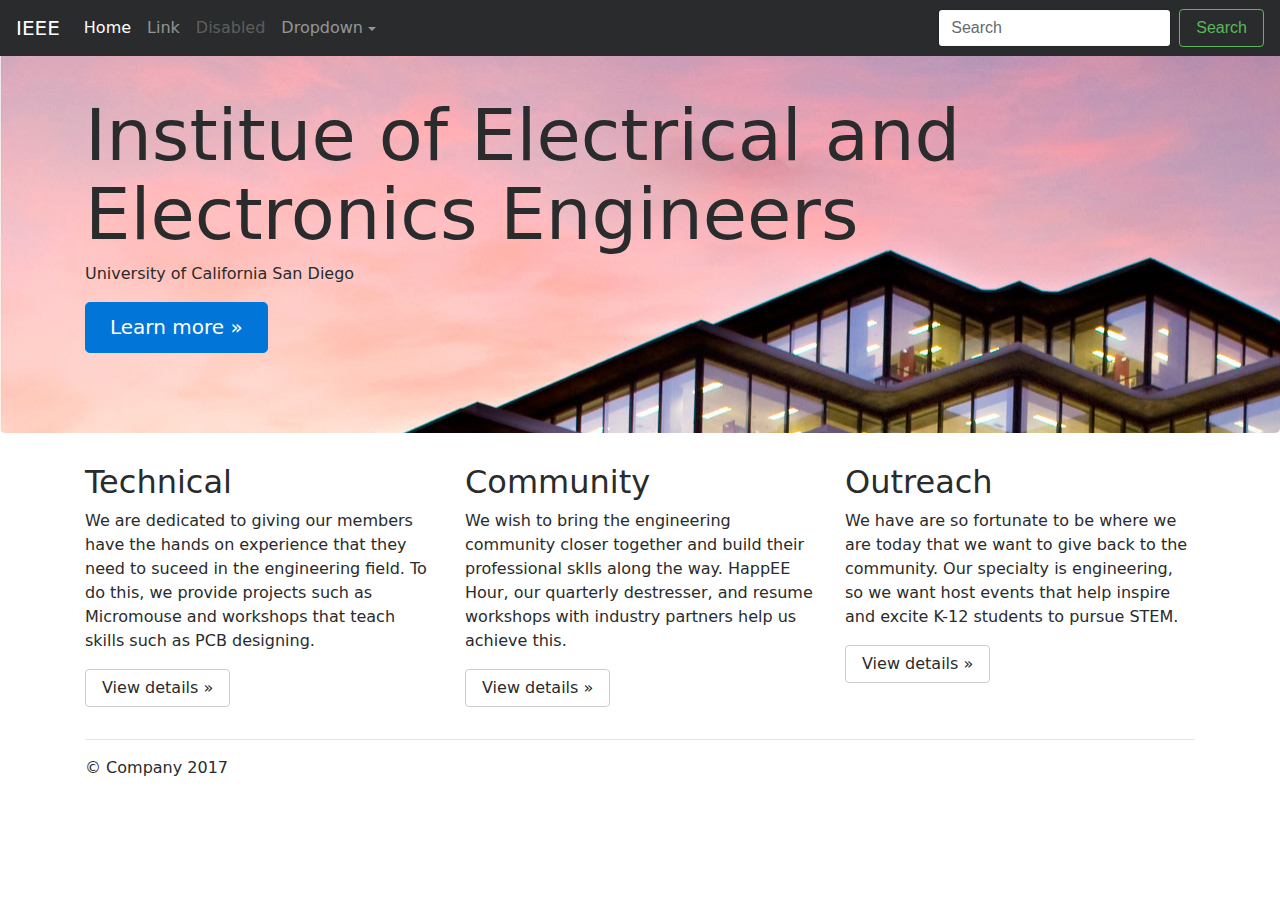
==== index.html @ cf70ac20 "Completed home page design" ====
<!DOCTYPE html>
<!-- saved from url=(0053)https://v4-alpha.getbootstrap.com/examples/jumbotron/ -->
<html lang="en" class="gr__v4-alpha_getbootstrap_com"><head><meta http-equiv="Content-Type" content="text/html; charset=UTF-8">
    
    <meta name="viewport" content="width=device-width, initial-scale=1, shrink-to-fit=no">
    <meta name="description" content="">
    <meta name="author" content="">
    <link rel="icon" href="images/favicon.ico">

    <title>IEEE UC San Diego</title>

    <!-- Bootstrap core CSS -->
    <link href="css/bootstrap.min.css" rel="stylesheet">

    <!-- Custom styles for this template -->
    <link href="css/jumbotron.css" rel="stylesheet">
  <style></style></head>

  <body data-gr-c-s-loaded="true">

    <nav class="navbar navbar-toggleable-md navbar-inverse fixed-top bg-inverse">
      <button class="navbar-toggler navbar-toggler-right" type="button" data-toggle="collapse" data-target="#navbarsExampleDefault" aria-controls="navbarsExampleDefault" aria-expanded="false" aria-label="Toggle navigation">
        <span class="navbar-toggler-icon"></span>
      </button>
      <a class="navbar-brand" href="index.html">IEEE</a>

      <div class="collapse navbar-collapse" id="navbarsExampleDefault">
        <ul class="navbar-nav mr-auto">
          <li class="nav-item active">
            <a class="nav-link" href="https://v4-alpha.getbootstrap.com/examples/jumbotron/#">Home <span class="sr-only">(current)</span></a>
          </li>
          <li class="nav-item">
            <a class="nav-link" href="https://v4-alpha.getbootstrap.com/examples/jumbotron/#">Link</a>
          </li>
          <li class="nav-item">
            <a class="nav-link disabled" href="https://v4-alpha.getbootstrap.com/examples/jumbotron/#">Disabled</a>
          </li>
          <li class="nav-item dropdown">
            <a class="nav-link dropdown-toggle" href="http://example.com/" id="dropdown01" data-toggle="dropdown" aria-haspopup="true" aria-expanded="false">Dropdown</a>
            <div class="dropdown-menu" aria-labelledby="dropdown01">
              <a class="dropdown-item" href="https://v4-alpha.getbootstrap.com/examples/jumbotron/#">Action</a>
              <a class="dropdown-item" href="https://v4-alpha.getbootstrap.com/examples/jumbotron/#">Another action</a>
              <a class="dropdown-item" href="https://v4-alpha.getbootstrap.com/examples/jumbotron/#">Something else here</a>
            </div>
          </li>
        </ul>
        <form class="form-inline my-2 my-lg-0">
          <input class="form-control mr-sm-2" type="text" placeholder="Search">
          <button class="btn btn-outline-success my-2 my-sm-0" type="submit">Search</button>
        </form>
      </div>
    </nav>

    <!-- Main jumbotron for a primary marketing message or call to action -->
    <div class="jumbotron" style="background-image:url('images/geisel.jpg');">
      <div class="container" >
        <h1 class="display-3" >Institue of Electrical and Electronics Engineers</h1>
        <p>University of California San Diego</p>
        <p><a class="btn btn-primary btn-lg" href="https://v4-alpha.getbootstrap.com/examples/jumbotron/#" role="button">Learn more »</a></p>
      </div>
    </div>

    <div class="container">
      <!-- Example row of columns -->
      <div class="row">
        <div class="col-md-4">
          <h2>Technical</h2>
          <p>We are dedicated to giving our members have the hands on experience that they need to suceed in the engineering field. To do this, we provide projects such as Micromouse and workshops that teach skills such as PCB designing.</p>
          <p><a class="btn btn-secondary" href="https://v4-alpha.getbootstrap.com/examples/jumbotron/#" role="button">View details »</a></p>
        </div>
        <div class="col-md-4">
          <h2>Community</h2>
          <p>We wish to bring the engineering community closer together and build their professional sklls along the way. HappEE Hour, our quarterly destresser, and resume workshops with industry partners help us achieve this. </p>
          <p><a class="btn btn-secondary" href="https://v4-alpha.getbootstrap.com/examples/jumbotron/#" role="button">View details »</a></p>
       </div>
        <div class="col-md-4">
          <h2>Outreach</h2>
          <p>We have are so fortunate to be where we are today that we want to give back to the community. Our specialty is engineering, so we want host events that help inspire and excite K-12 students to pursue STEM.</p>
          <p><a class="btn btn-secondary" href="https://v4-alpha.getbootstrap.com/examples/jumbotron/#" role="button">View details »</a></p>
        </div>
      </div>

      <hr>

      <footer>
        <p>© Company 2017</p>
      </footer>
    </div> <!-- /container -->


    <!-- Bootstrap core JavaScript
    ================================================== -->
    <!-- Placed at the end of the document so the pages load faster -->
    <script src="js/jquery-3.1.1.slim.min.js" integrity="sha384-A7FZj7v+d/sdmMqp/nOQwliLvUsJfDHW+k9Omg/a/EheAdgtzNs3hpfag6Ed950n" crossorigin="anonymous"></script>
    <script>window.jQuery || document.write('<script src="https://ajax.googleapis.com/ajax/libs/jquery/3.2.1/jquery.min.js">')</script>
    <script src="js/tether.min.js" integrity="sha384-DztdAPBWPRXSA/3eYEEUWrWCy7G5KFbe8fFjk5JAIxUYHKkDx6Qin1DkWx51bBrb" crossorigin="anonymous"></script>
    <script src="js/bootstrap.min.js"></script>
    <!-- IE10 viewport hack for Surface/desktop Windows 8 bug -->
    <script src="js/ie10-viewport-bug-workaround.js"></script>
  

</body></html>
---- css/jumbotron.css ----
/* Move down content because we have a fixed navbar that is 50px tall */
body {
  padding-top: 2rem;
}
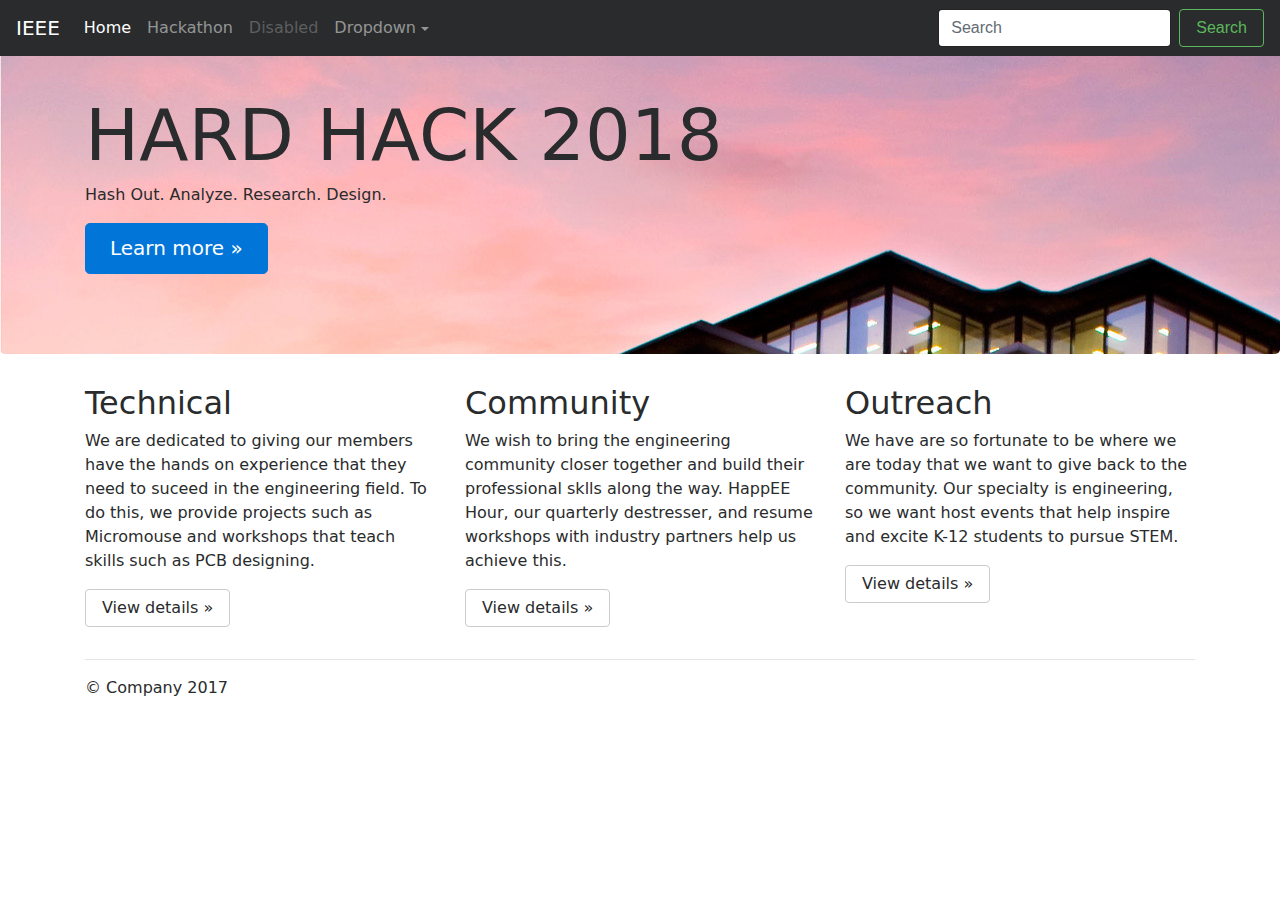
==== commit ff016eab: "Points to HARD HACK" ====
--- a/index.html
+++ b/index.html
@@ -7,7 +7,7 @@
     <meta name="author" content="">
     <link rel="icon" href="images/favicon.ico">
 
-    <title>IEEE UC San Diego</title>
+    <title>HARD Hack 2018</title>
 
     <!-- Bootstrap core CSS -->
     <link href="css/bootstrap.min.css" rel="stylesheet">
@@ -30,7 +30,7 @@
             <a class="nav-link" href="https://v4-alpha.getbootstrap.com/examples/jumbotron/#">Home <span class="sr-only">(current)</span></a>
           </li>
           <li class="nav-item">
-            <a class="nav-link" href="https://v4-alpha.getbootstrap.com/examples/jumbotron/#">Link</a>
+            <a class="nav-link" href="hackathon.html">Hackathon</a>
           </li>
           <li class="nav-item">
             <a class="nav-link disabled" href="https://v4-alpha.getbootstrap.com/examples/jumbotron/#">Disabled</a>
@@ -54,8 +54,8 @@
     <!-- Main jumbotron for a primary marketing message or call to action -->
     <div class="jumbotron" style="background-image:url('images/geisel.jpg');">
       <div class="container" >
-        <h1 class="display-3" >Institue of Electrical and Electronics Engineers</h1>
-        <p>University of California San Diego</p>
+        <h1 class="display-3" >HARD HACK 2018</h1>
+        <p>Hash Out. Analyze. Research. Design.</p>
         <p><a class="btn btn-primary btn-lg" href="https://v4-alpha.getbootstrap.com/examples/jumbotron/#" role="button">Learn more »</a></p>
       </div>
     </div>
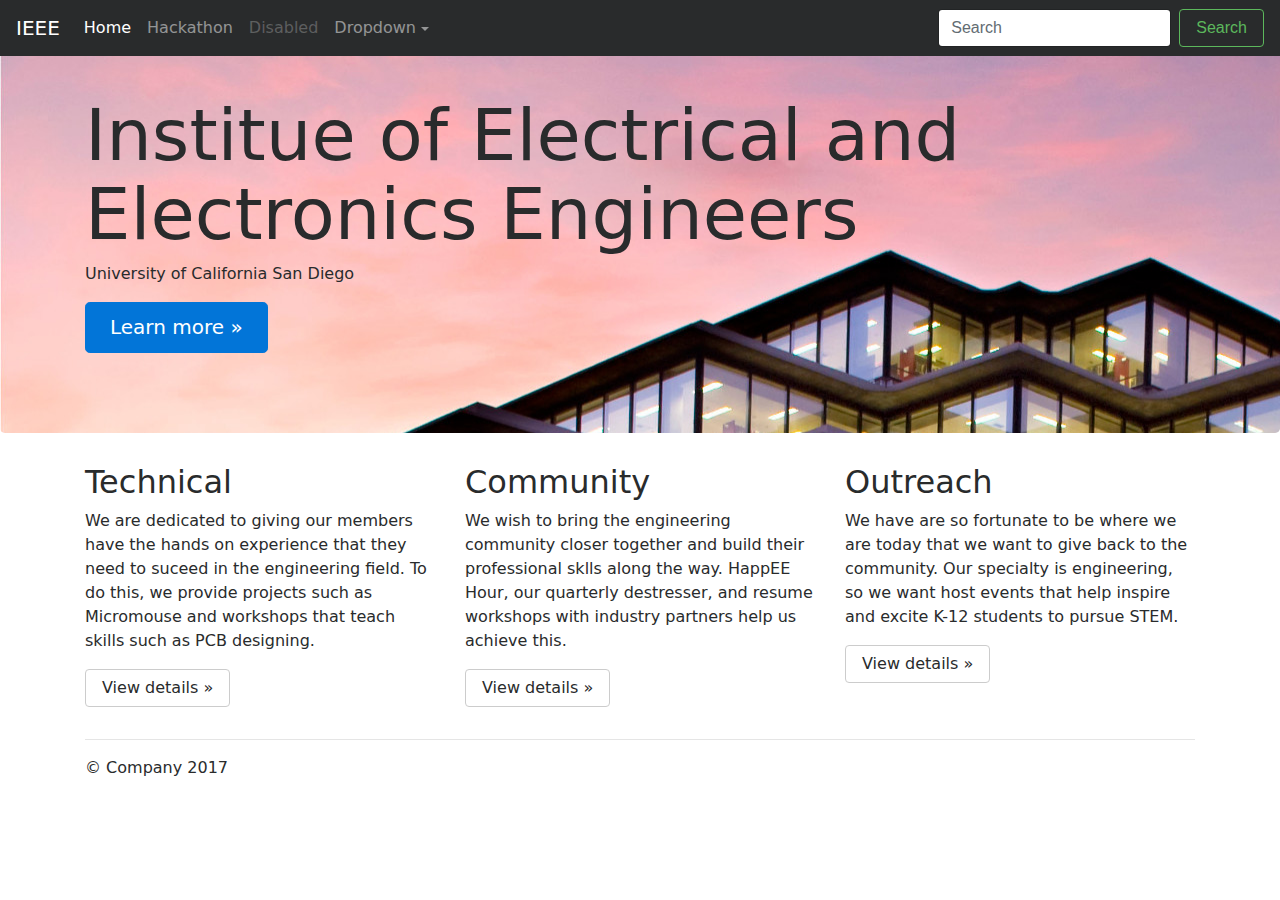
==== commit 0b06802e: "Fixed urls to point only to this site" ====
--- a/index.html
+++ b/index.html
@@ -7,7 +7,7 @@
     <meta name="author" content="">
     <link rel="icon" href="images/favicon.ico">
 
-    <title>HARD Hack 2018</title>
+    <title>IEEE UC San Diego</title>
 
     <!-- Bootstrap core CSS -->
     <link href="css/bootstrap.min.css" rel="stylesheet">
@@ -27,20 +27,20 @@
       <div class="collapse navbar-collapse" id="navbarsExampleDefault">
         <ul class="navbar-nav mr-auto">
           <li class="nav-item active">
-            <a class="nav-link" href="https://v4-alpha.getbootstrap.com/examples/jumbotron/#">Home <span class="sr-only">(current)</span></a>
+            <a class="nav-link" href="index.html">Home <span class="sr-only">(current)</span></a>
           </li>
           <li class="nav-item">
             <a class="nav-link" href="hackathon.html">Hackathon</a>
           </li>
           <li class="nav-item">
-            <a class="nav-link disabled" href="https://v4-alpha.getbootstrap.com/examples/jumbotron/#">Disabled</a>
+            <a class="nav-link disabled" href="index.html">Disabled</a>
           </li>
           <li class="nav-item dropdown">
-            <a class="nav-link dropdown-toggle" href="http://example.com/" id="dropdown01" data-toggle="dropdown" aria-haspopup="true" aria-expanded="false">Dropdown</a>
+            <a class="nav-link dropdown-toggle" href="index.html" id="dropdown01" data-toggle="dropdown" aria-haspopup="true" aria-expanded="false">Dropdown</a>
             <div class="dropdown-menu" aria-labelledby="dropdown01">
-              <a class="dropdown-item" href="https://v4-alpha.getbootstrap.com/examples/jumbotron/#">Action</a>
-              <a class="dropdown-item" href="https://v4-alpha.getbootstrap.com/examples/jumbotron/#">Another action</a>
-              <a class="dropdown-item" href="https://v4-alpha.getbootstrap.com/examples/jumbotron/#">Something else here</a>
+              <a class="dropdown-item" href="index.html">Action</a>
+              <a class="dropdown-item" href="index.html">Another action</a>
+              <a class="dropdown-item" href="index.html">Something else here</a>
             </div>
           </li>
         </ul>
@@ -54,9 +54,9 @@
     <!-- Main jumbotron for a primary marketing message or call to action -->
     <div class="jumbotron" style="background-image:url('images/geisel.jpg');">
       <div class="container" >
-        <h1 class="display-3" >HARD HACK 2018</h1>
-        <p>Hash Out. Analyze. Research. Design.</p>
-        <p><a class="btn btn-primary btn-lg" href="https://v4-alpha.getbootstrap.com/examples/jumbotron/#" role="button">Learn more »</a></p>
+        <h1 class="display-3" >Institue of Electrical and Electronics Engineers</h1>
+        <p>University of California San Diego</p>
+        <p><a class="btn btn-primary btn-lg" href="index.html" role="button">Learn more »</a></p>
       </div>
     </div>
 
@@ -66,17 +66,17 @@
         <div class="col-md-4">
           <h2>Technical</h2>
           <p>We are dedicated to giving our members have the hands on experience that they need to suceed in the engineering field. To do this, we provide projects such as Micromouse and workshops that teach skills such as PCB designing.</p>
-          <p><a class="btn btn-secondary" href="https://v4-alpha.getbootstrap.com/examples/jumbotron/#" role="button">View details »</a></p>
+          <p><a class="btn btn-secondary" href="index.html" role="button">View details »</a></p>
         </div>
         <div class="col-md-4">
           <h2>Community</h2>
           <p>We wish to bring the engineering community closer together and build their professional sklls along the way. HappEE Hour, our quarterly destresser, and resume workshops with industry partners help us achieve this. </p>
-          <p><a class="btn btn-secondary" href="https://v4-alpha.getbootstrap.com/examples/jumbotron/#" role="button">View details »</a></p>
+          <p><a class="btn btn-secondary" href="index.html" role="button">View details »</a></p>
        </div>
         <div class="col-md-4">
           <h2>Outreach</h2>
           <p>We have are so fortunate to be where we are today that we want to give back to the community. Our specialty is engineering, so we want host events that help inspire and excite K-12 students to pursue STEM.</p>
-          <p><a class="btn btn-secondary" href="https://v4-alpha.getbootstrap.com/examples/jumbotron/#" role="button">View details »</a></p>
+          <p><a class="btn btn-secondary" href="index.html" role="button">View details »</a></p>
         </div>
       </div>
 
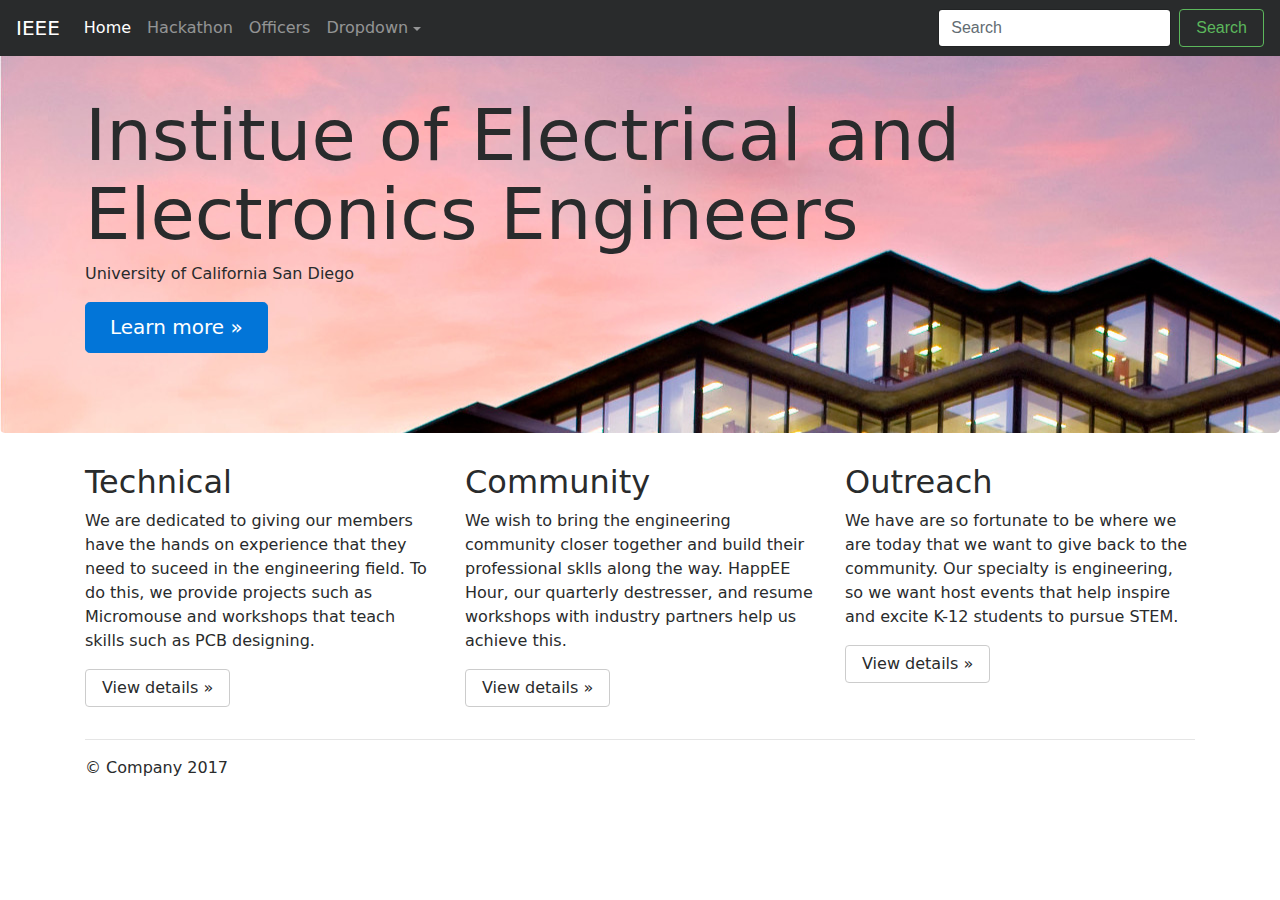
==== commit 4f9ceab6: "Added officers link" ====
--- a/index.html
+++ b/index.html
@@ -33,7 +33,7 @@
             <a class="nav-link" href="hackathon.html">Hackathon</a>
           </li>
           <li class="nav-item">
-            <a class="nav-link disabled" href="index.html">Disabled</a>
+            <a class="nav-link" href="officers.html">Officers</a>
           </li>
           <li class="nav-item dropdown">
             <a class="nav-link dropdown-toggle" href="index.html" id="dropdown01" data-toggle="dropdown" aria-haspopup="true" aria-expanded="false">Dropdown</a>
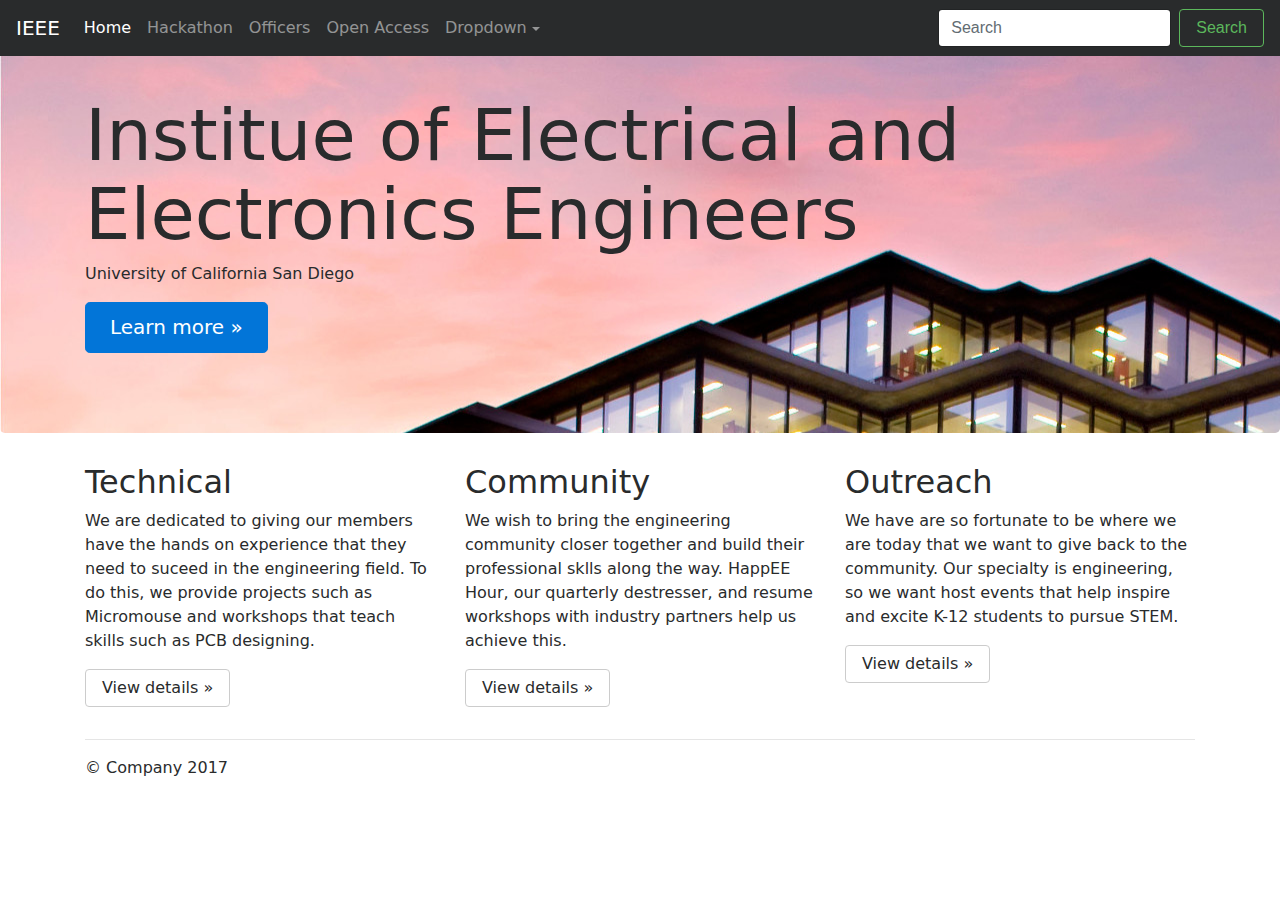
==== commit 3de0c25a: "Added Open Access Link" ====
--- a/index.html
+++ b/index.html
@@ -34,6 +34,9 @@
           </li>
           <li class="nav-item">
             <a class="nav-link" href="officers.html">Officers</a>
+          </li>
+          <li class="nav-item">
+            <a class="nav-link" href="open-access.html">Open Access</a>
           </li>
           <li class="nav-item dropdown">
             <a class="nav-link dropdown-toggle" href="index.html" id="dropdown01" data-toggle="dropdown" aria-haspopup="true" aria-expanded="false">Dropdown</a>
